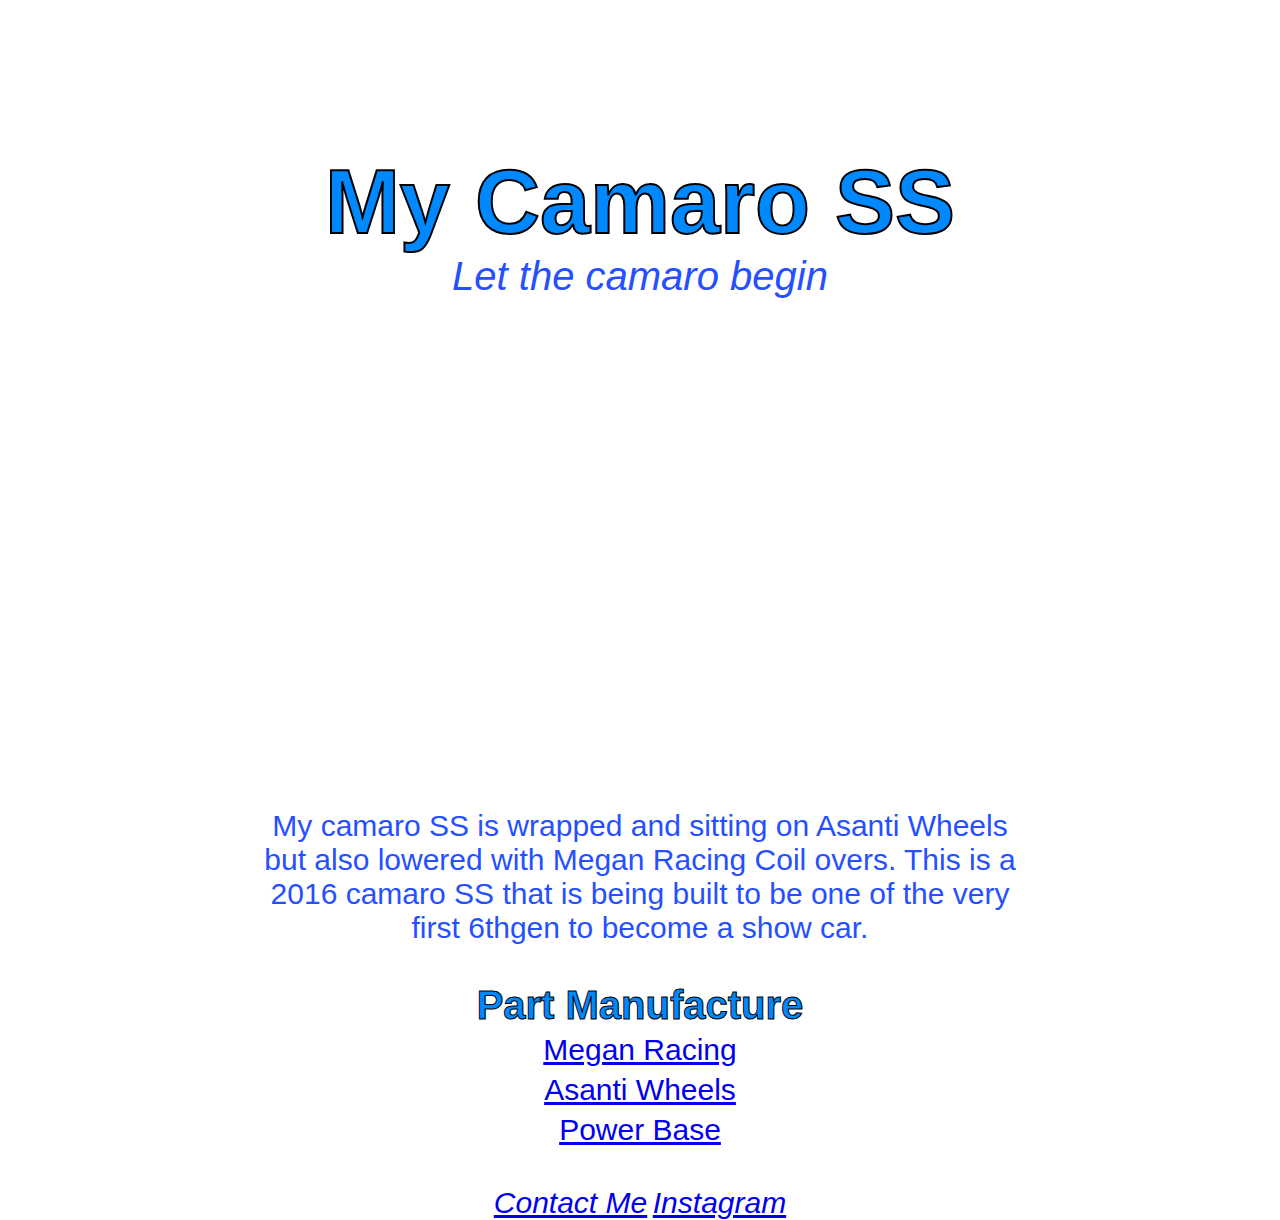
==== unit_3/index.html @ 6b7176d5 "Unit_3 Homepage" ====
<!DOCTYPE html>
<html>
	<head>
		<title>My Camaro SS</title>
		<link rel="stylesheet" type="text/css" href="CSS/main.css">
	</head>

	<body>

		<header>
			<h1>My Camaro SS</h1>
		</header>

		<p id="slogan"><i>Let the camaro begin</i></p>

		<section>
			<p>My camaro SS is wrapped and sitting on Asanti Wheels <br>
			but also lowered with Megan Racing Coil overs. This is a<br>
			2016 camaro SS that is being built to be one of the very<br>
			first 6thgen to become a show car.</p>
		</section>

		<div>
			<h2>Part Manufacture</h2>
			<nav>
				<ul>	
					<li><a href="http://www.meganracing.com/">Megan Racing</a></li>
					<li><a href="http://www.asantiwheels.com/">Asanti Wheels</a></li>
					<li><a href="http://www.powerbassusa.com/">Power Base</a></li>
				</ul>
			</nav>
		</div>

		<footer>
			<address>
					<a href="mailto: jamesfowler1000@gmail.com">Contact Me</a>
					<a href="https://www.instagram.com/camaro__2ss/?hl=en">Instagram</a>
			</address>
		</footer>

	</body>
</html>
---- unit_3/CSS/main.css ----
body{
	text-align: center;
	font-family: arial;
	font-size: 20px;
	background-image: url(../images/firstpicture.jpg);
	background-image: url(../images/firstpicture.jpg);
	background-size: cover;
	background-repeat: no-repeat;
	background-position: center;
	background-size: 1920px, 1080px;
	margin-top: 4cm;
	color: #2650FF;
}

*{
	padding: 0;
	margin: 0;
}

header{
	font-size: 45px;
	-webkit-text-stroke: 2px black;
	color: #0089FF;
}

section{
	font-size: 30px;
	margin-top: 13.5cm;
}

footer{
	margin-top: 1cm;
}

div{
	margin-top: 1cm;
	font-size: 35px;  
}

ul{
	text-decoration: none;
}

a{
	font-size: 30px;
}

h2{
	font-size: 40px;
	-webkit-text-stroke: 1px black;
	color: #0089FF;
}

#slogan{
	font-size: 40px;
}

p.double{
	border-style: double;
}
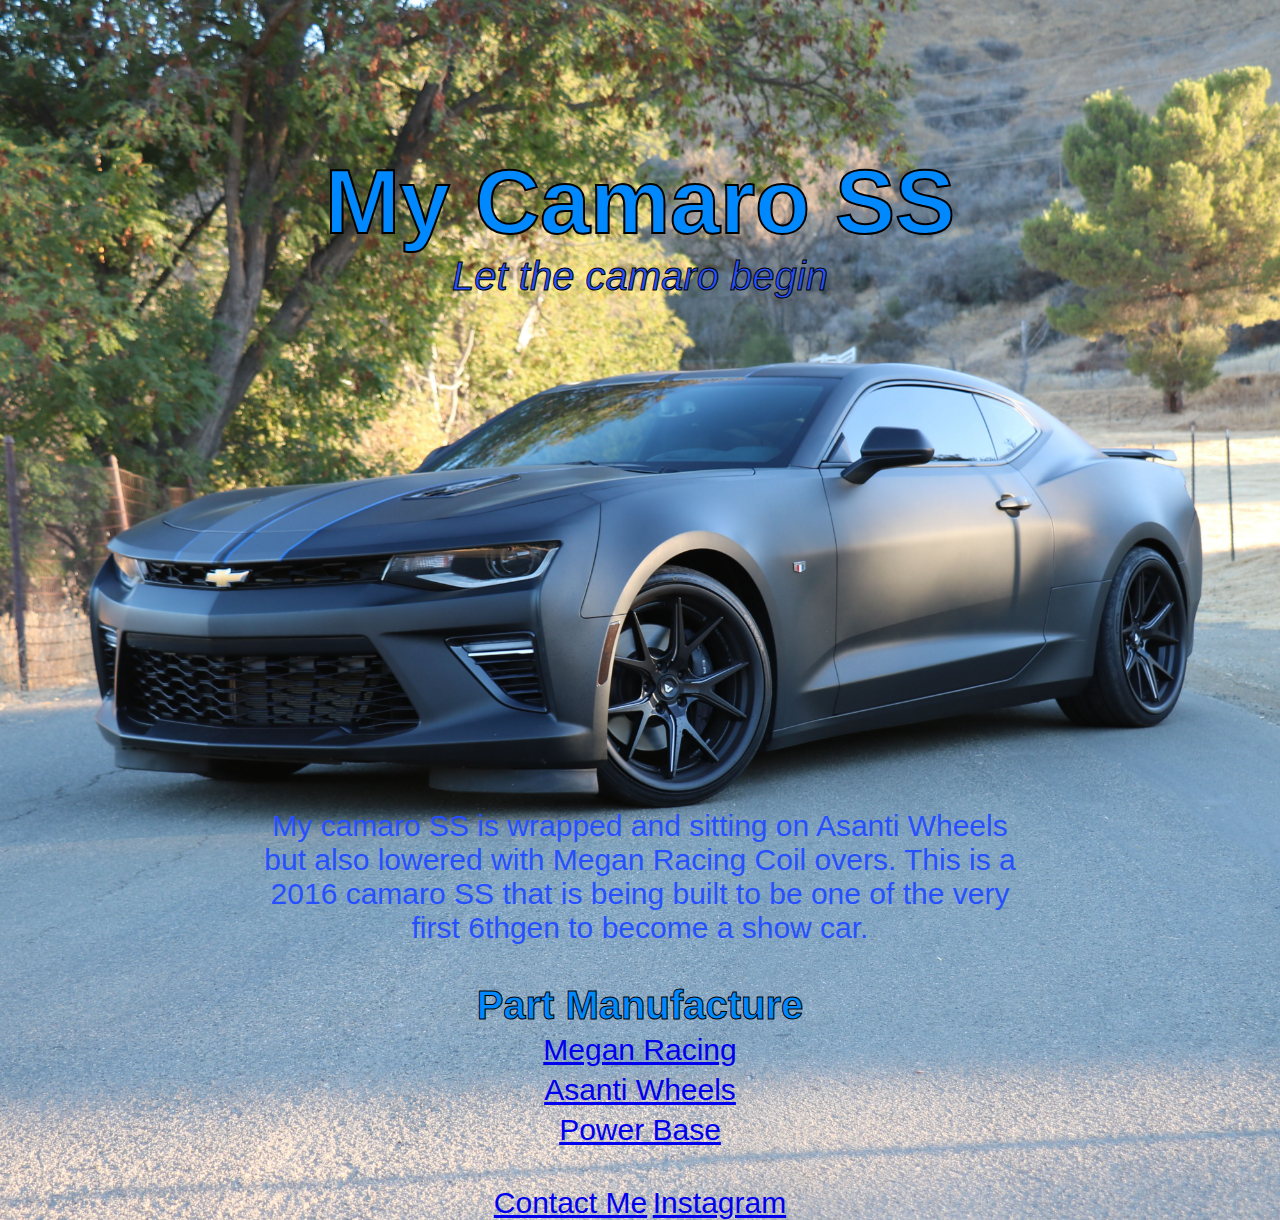
==== commit 7162d92d: "i=I" ====
--- a/unit_3/index.html
+++ b/unit_3/index.html
@@ -2,7 +2,7 @@
 <html>
 	<head>
 		<title>My Camaro SS</title>
-		<link rel="stylesheet" type="text/css" href="CSS/main.css">
+		<link rel="stylesheet" type="text/css" href="CSS/style.css">
 	</head>
 
 	<body>
@@ -32,10 +32,8 @@
 		</div>
 
 		<footer>
-			<address>
-					<a href="mailto: jamesfowler1000@gmail.com">Contact Me</a>
-					<a href="https://www.instagram.com/camaro__2ss/?hl=en">Instagram</a>
-			</address>
+				<a href="mailto: jamesfowler1000@gmail.com">Contact Me</a>
+				<a href="https://www.instagram.com/camaro__2ss/?hl=en">Instagram</a>
 		</footer>
 
 	</body>
--- a/unit_3/CSS/style.css
+++ b/unit_3/CSS/style.css
@@ -0,0 +1,61 @@
+body{
+	text-align: center;
+	font-family: arial;
+	font-size: 20px;
+	background-image: url(../Images/firstpicture.jpg);
+	background-size: cover;
+	background-repeat: no-repeat;
+	background-position: center;
+	background-size: 1920px, 1080px;
+	margin-top: 4cm;
+	color: #2650FF;
+}
+
+*{
+	padding: 0;
+	margin: 0;
+}
+
+header{
+	font-size: 45px;
+	-webkit-text-stroke: 2px black;
+	color: #0089FF;
+}
+
+section{
+	font-size: 30px;
+	margin-top: 13.5cm;
+}
+
+footer{
+	margin-top: 1cm;
+	font-size: 20px;
+}
+
+div{
+	margin-top: 1cm;
+	font-size: 35px;  
+}
+
+ul{
+	text-decoration: none;
+}
+
+a{
+	font-size: 30px;
+}
+
+h2{
+	font-size: 40px;
+	-webkit-text-stroke: 1px black;
+	color: #0089FF;
+}
+
+#slogan{
+	font-size: 40px;
+	-webkit-text-stroke: 1px black;
+}
+
+p.double{
+	border-style: double;
+}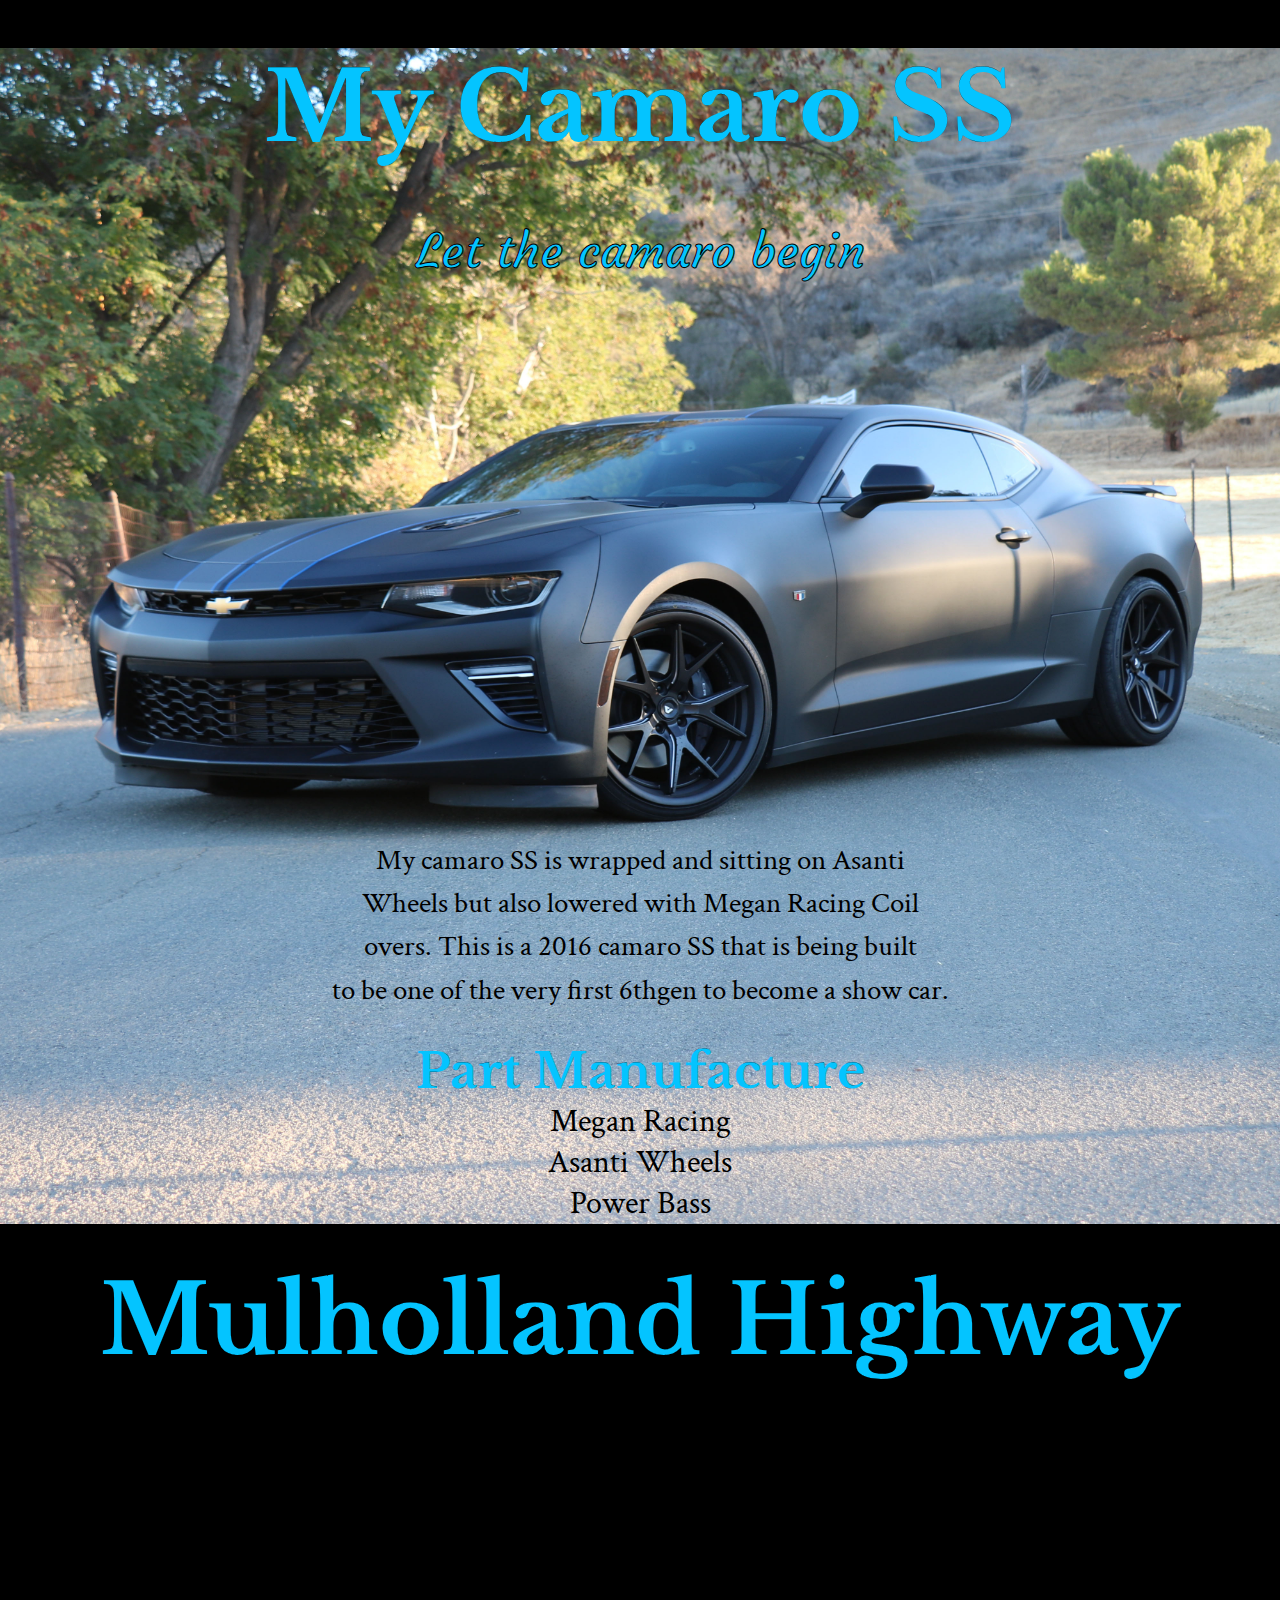
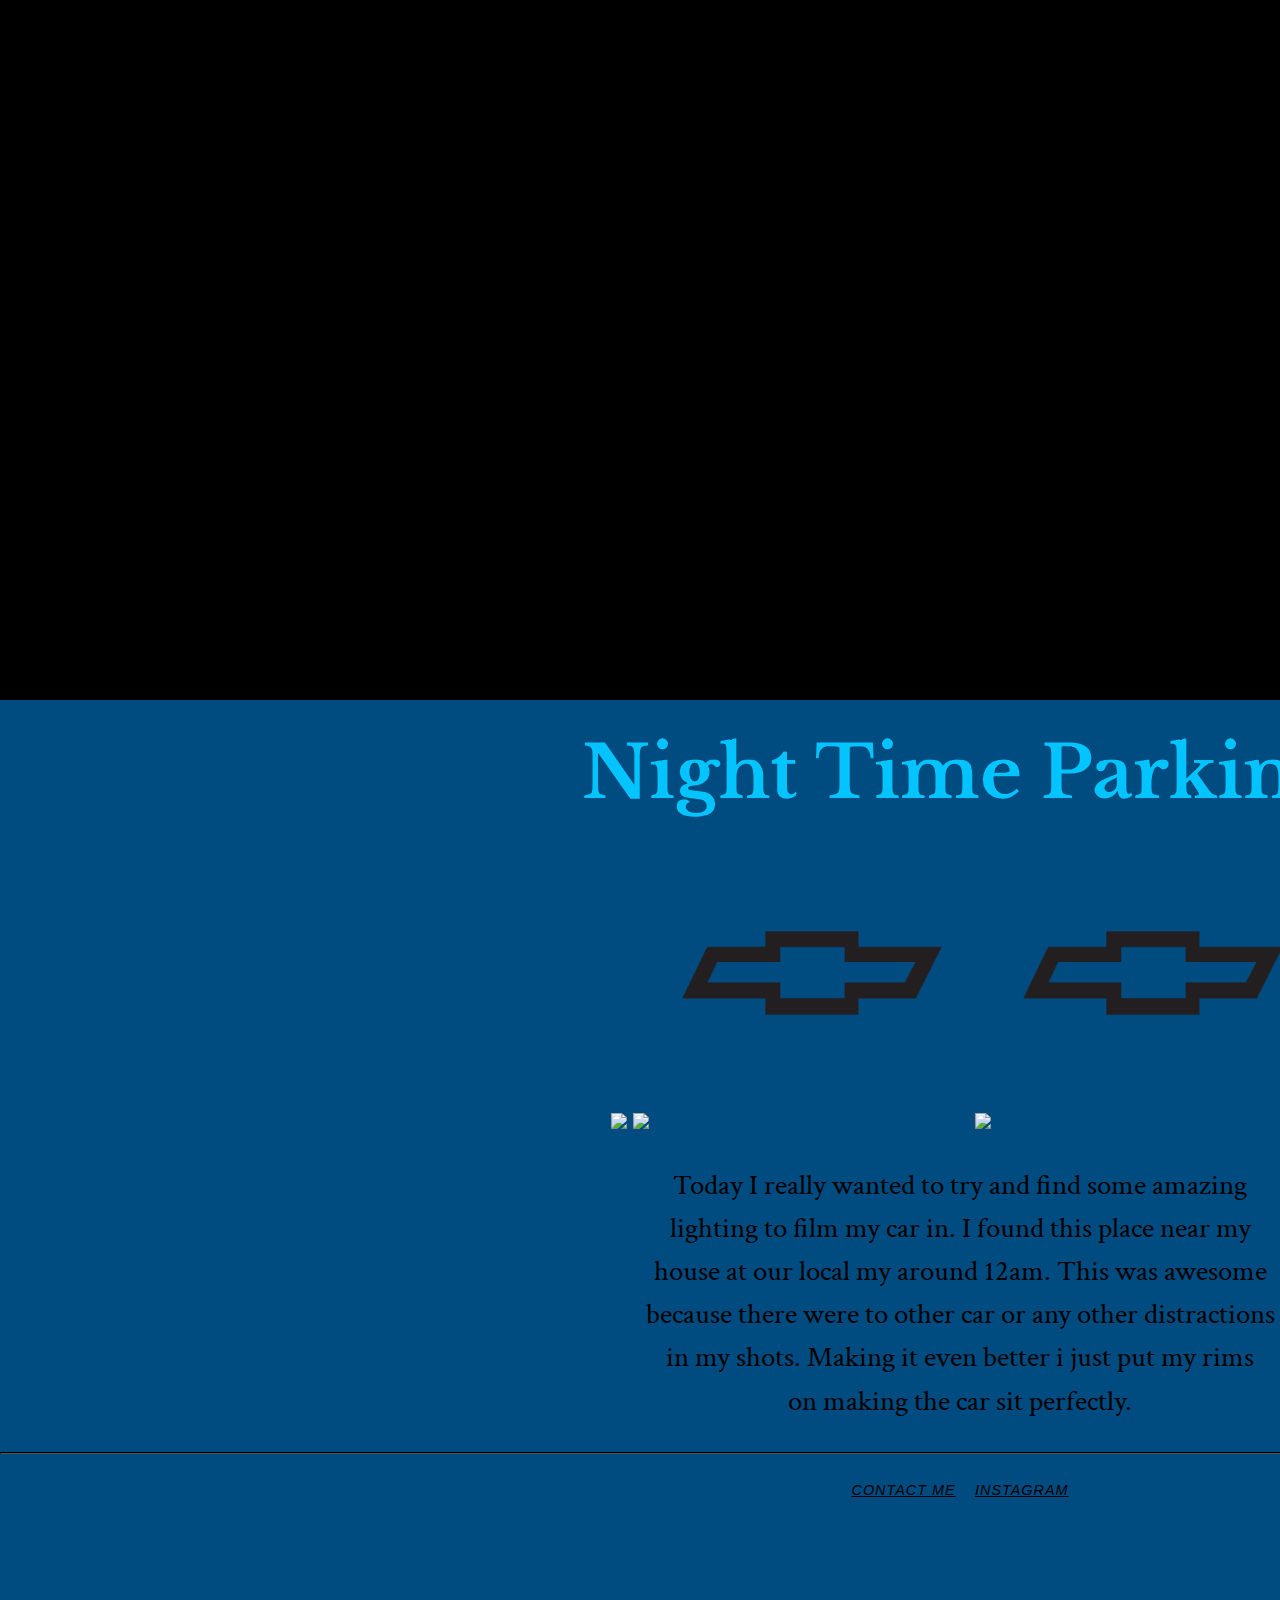
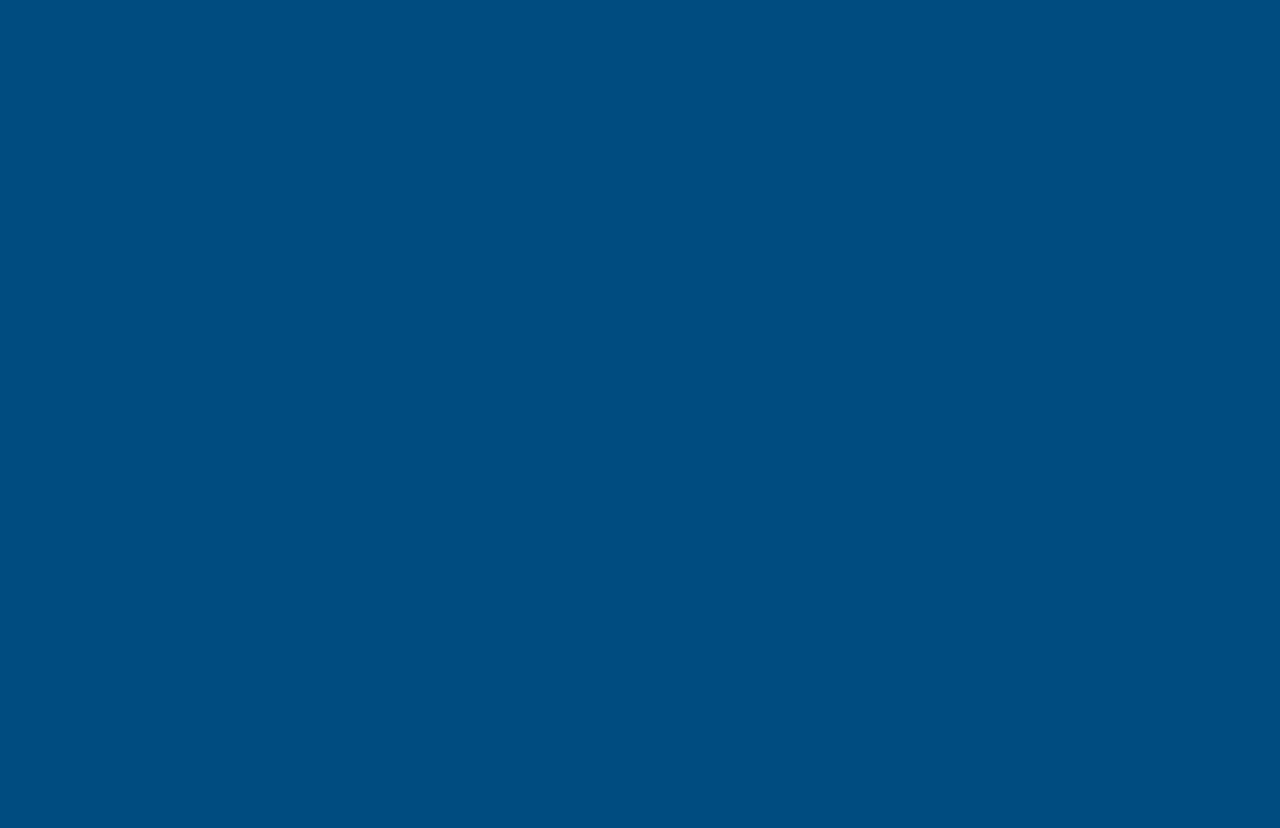
==== commit 4cc55385: "Unit_4-prodject" ====
--- a/unit_3/index.html
+++ b/unit_3/index.html
@@ -6,35 +6,61 @@
 	</head>
 
 	<body>
+		<main>
+			<header>
+				<h1>My Camaro SS</h1>
+			</header>
 
-		<header>
-			<h1>My Camaro SS</h1>
-		</header>
+			<p id="slogan">Let the camaro begin</p>
 
-		<p id="slogan"><i>Let the camaro begin</i></p>
+			<section id="firstparagraph">
+				<p>My camaro SS is wrapped and sitting on Asanti<br>
+				Wheels but also lowered with Megan Racing Coil <br>	 
+				overs. This is a 2016 camaro SS that is being built <br>	 
+				to be one of the very first 6thgen to become a show car.</p>
+			</section>
 
-		<section>
-			<p>My camaro SS is wrapped and sitting on Asanti Wheels <br>
-			but also lowered with Megan Racing Coil overs. This is a<br>
-			2016 camaro SS that is being built to be one of the very<br>
-			first 6thgen to become a show car.</p>
-		</section>
+			<h2>Part Manufacture</h2>
 
-		<div>
-			<h2>Part Manufacture</h2>
-			<nav>
-				<ul>	
-					<li><a href="http://www.meganracing.com/">Megan Racing</a></li>
-					<li><a href="http://www.asantiwheels.com/">Asanti Wheels</a></li>
-					<li><a href="http://www.powerbassusa.com/">Power Base</a></li>
-				</ul>
-			</nav>
-		</div>
+			<ul>	
+				<li>Megan Racing</li>
+				<li>Asanti Wheels</li>	
+				<li>Power Bass</li>	
+			</ul>
+		</main>
 
-		<footer>
-				<a href="mailto: jamesfowler1000@gmail.com">Contact Me</a>
-				<a href="https://www.instagram.com/camaro__2ss/?hl=en">Instagram</a>
-		</footer>
+			<section id="secondparagraph">
+				<br>
+				<h3>Mulholland Highway</h3>
 
+				<p>Today was fun I got up early to take some awesome shots <br>
+				of my car. I found this awesome bride far off the normal road <br>
+				and got this amazing shoot.</p>
+				<br>
+			</section>
+
+				<div class="Camaro">
+					<br>
+					<h4>Night Time Parking</h4>
+
+					<img src="Images/Nightparking3.png"/>
+					<img src="Images/Nightparking2.png"/>
+					<img id="chevyemblem1" src="Images/chevyemblem.jpg"/>
+					<img id="Nightparking" src="Images/Nightparking.png"/>
+					<img id="chevyemblem2" src="Images/chevyemblem.jpg"/>
+
+					<p>Today I really wanted to try and find some amazing <br>
+					lighting to film my car in. I found this place near my<br>
+					house at our local my around 12am. This was awesome <br>
+					because there were to other car or any other distractions <br>
+					in my shots. Making it even better i just put my rims <br>
+					on making the car sit perfectly.</p>
+					<hr>
+					<footer>
+					<a href="mailto:jamesfowler1000@gmail.com"><i>Contact Me</i></a>
+					<a href="https://www.instagram.com/camaro__2ss/?hl=en"><i>Instagram</i></a>
+					</footer>
+					<br>
+				</div>
 	</body>
-</html>+</html>  --- a/unit_3/CSS/style.css
+++ b/unit_3/CSS/style.css
@@ -1,61 +1,137 @@
-body{
-	text-align: center;
-	font-family: arial;
-	font-size: 20px;
-	background-image: url(../Images/firstpicture.jpg);
-	background-size: cover;
-	background-repeat: no-repeat;
-	background-position: center;
-	background-size: 1920px, 1080px;
-	margin-top: 4cm;
-	color: #2650FF;
-}
+@import 'https://fonts.googleapis.com/css?family=Libre+Baskerville';
+@import 'https://fonts.googleapis.com/css?family=Crimson+Text:600';
+@import 'https://fonts.googleapis.com/css?family=Courgette';
 
 *{
 	padding: 0;
 	margin: 0;
 }
 
-header{
-	font-size: 45px;
-	-webkit-text-stroke: 2px black;
-	color: #0089FF;
+body{
+	font-family: arial, serif;
+	font-size: 16px; /*1em=16px*/
+	text-align: center;
+	background-color: #000;
+	color: #000;
 }
 
-section{
-	font-size: 30px;
-	margin-top: 13.5cm;
+main{
+	background-image: url(../Images/firstpicture.jpg);
+	background-size: 120em 75em;
+	background-repeat: no-repeat;
+	background-position: center;
+}
+
+header{
+	-webkit-text-stroke: .1px black;
+	font-family: 'Libre Baskerville', serif;
+	font-size: 3em;
+	margin-top: 1em;
+	color: #04C4FF;
 }
 
 footer{
-	margin-top: 1cm;
-	font-size: 20px;
+	margin: 2em auto;
+	font-size: .6em;
+	letter-spacing: 1px;
+	text-transform: uppercase;
 }
 
 div{
-	margin-top: 1cm;
-	font-size: 35px;  
+	font-size: 1.5em;
+	background-color: #004B7F;
+	height:72em;
+	width:80em;
+	margin: auto;
+}
+
+h1, 
+h2, 
+h3, 
+h4{
+	-webkit-text-stroke: .1px black;
+	font-family: 'Libre Baskerville', serif;
+	font-size: 2em;
+	color: #04C4FF;
+}
+
+h2{
+	font-size: 3em;
+}
+
+h3{
+	font-size: 3em;
+	margin-bottom: 7em;
+}
+
+h4{
+	font-size: 3em;
+}
+
+p{
+	margin: 1em auto; 
+	font-family: 'Crimson Text', serif;
+	font-size: 1.2em;
+	line-height: 1.5em;
+}
+
+a{
+	margin: 0 .5em;
+	color: #000;
+}
+
+hr{
+	border-color: black;
+}
+
+img{
+    width: 39.8em;
+    height: auto;
 }
 
 ul{
-	text-decoration: none;
+	font-family: 'Crimson Text', serif;
+	font-size: 2em;
 }
 
-a{
-	font-size: 30px;
+.camaro{
+	background-color: black;
+	color: #FFF
 }
 
-h2{
-	font-size: 40px;
-	-webkit-text-stroke: 1px black;
-	color: #0089FF;
+#firstparagraph{
+	margin-top: 23em;
+	font-size: 1.5em;
+}
+
+#secondparagraph{
+	font-size: 2em;
+	background-image: url(../Images/MH-bridge.png);
+	background-size: 1920px 1150px;
+	background-repeat: no-repeat;
+	background-position: center;
 }
 
 #slogan{
-	font-size: 40px;
 	-webkit-text-stroke: 1px black;
+	font-family: 'Courgette', cursive;
+	font-size: 3em;
+	font-weight: 500;
+	color: #04C4FF;
 }
 
-p.double{
-	border-style: double;
+#chevyemblem1{
+	width: 13em;
+	height: auto; 
+}
+
+#chevyemblem2{
+	width: 13em;
+	height: auto;
+}
+
+#Nightparking{
+	background-position: center;
+	width: 50em;
+	height: auto;
 }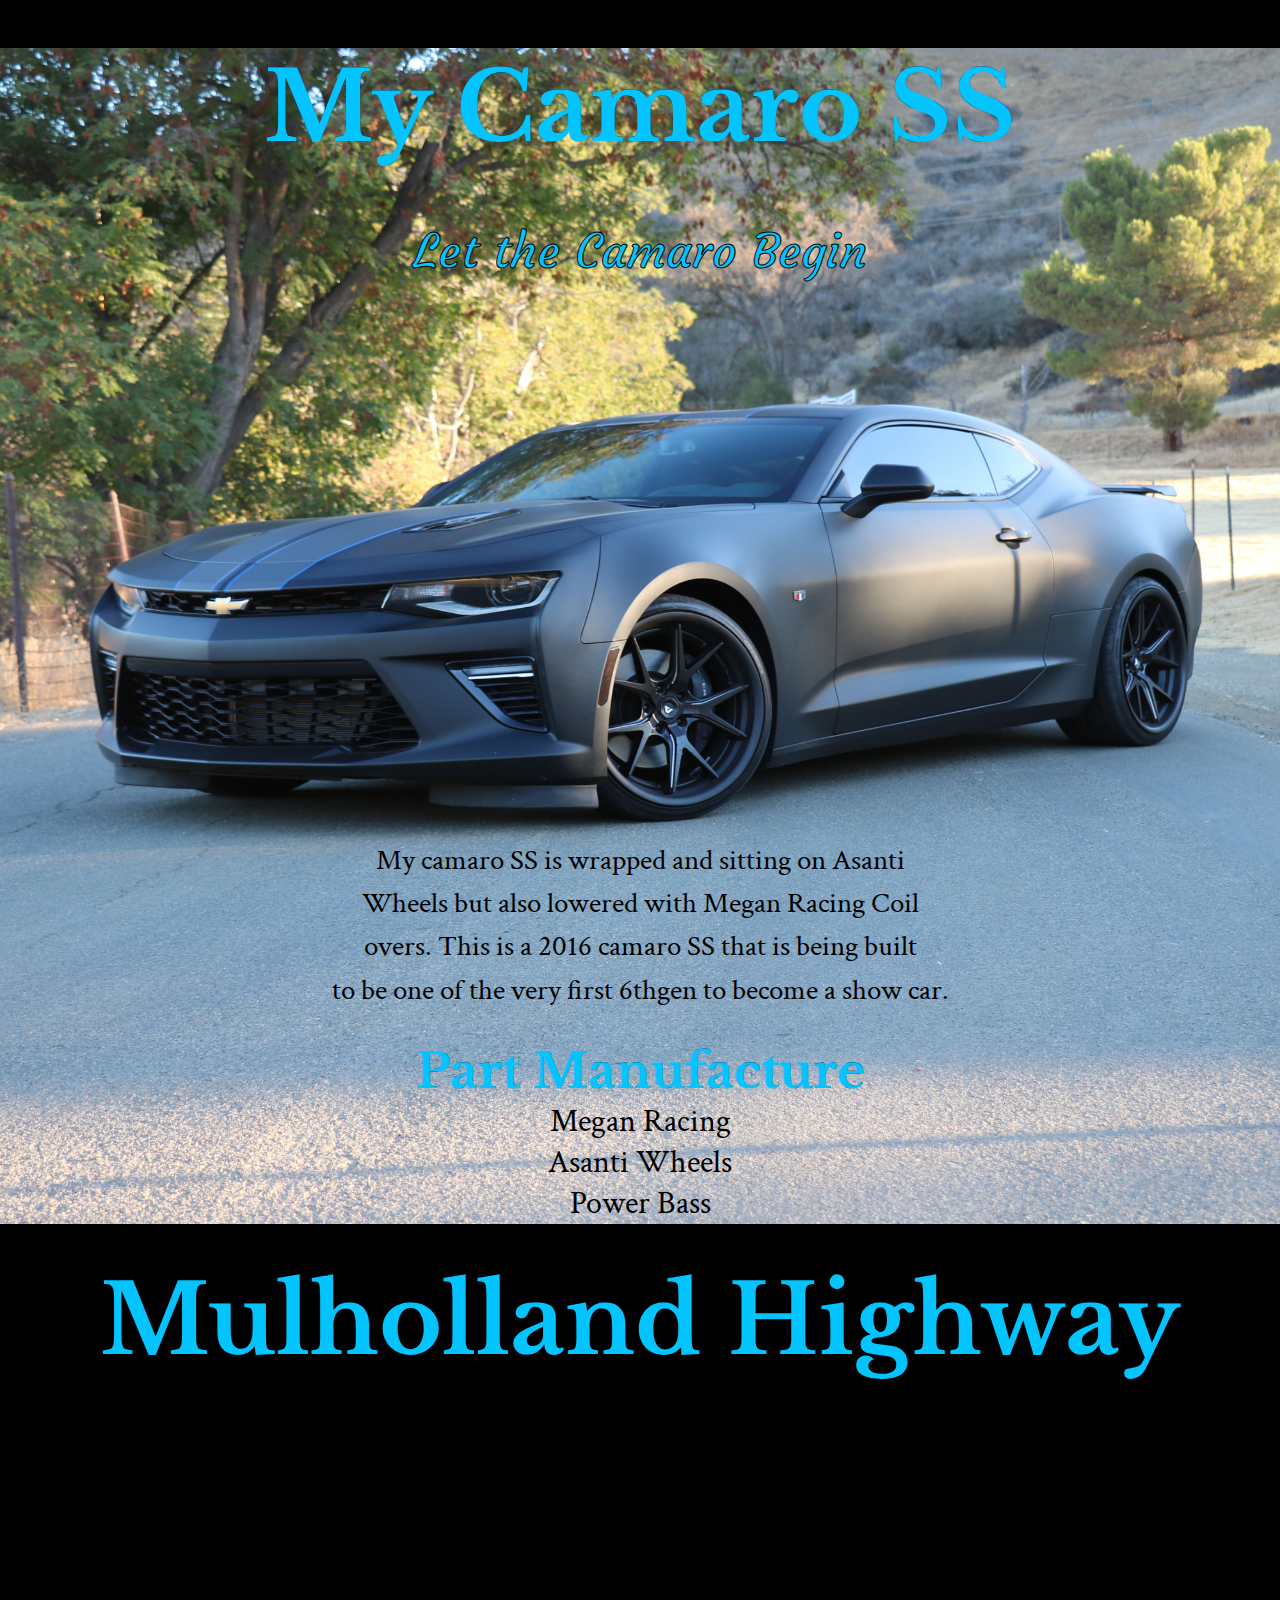
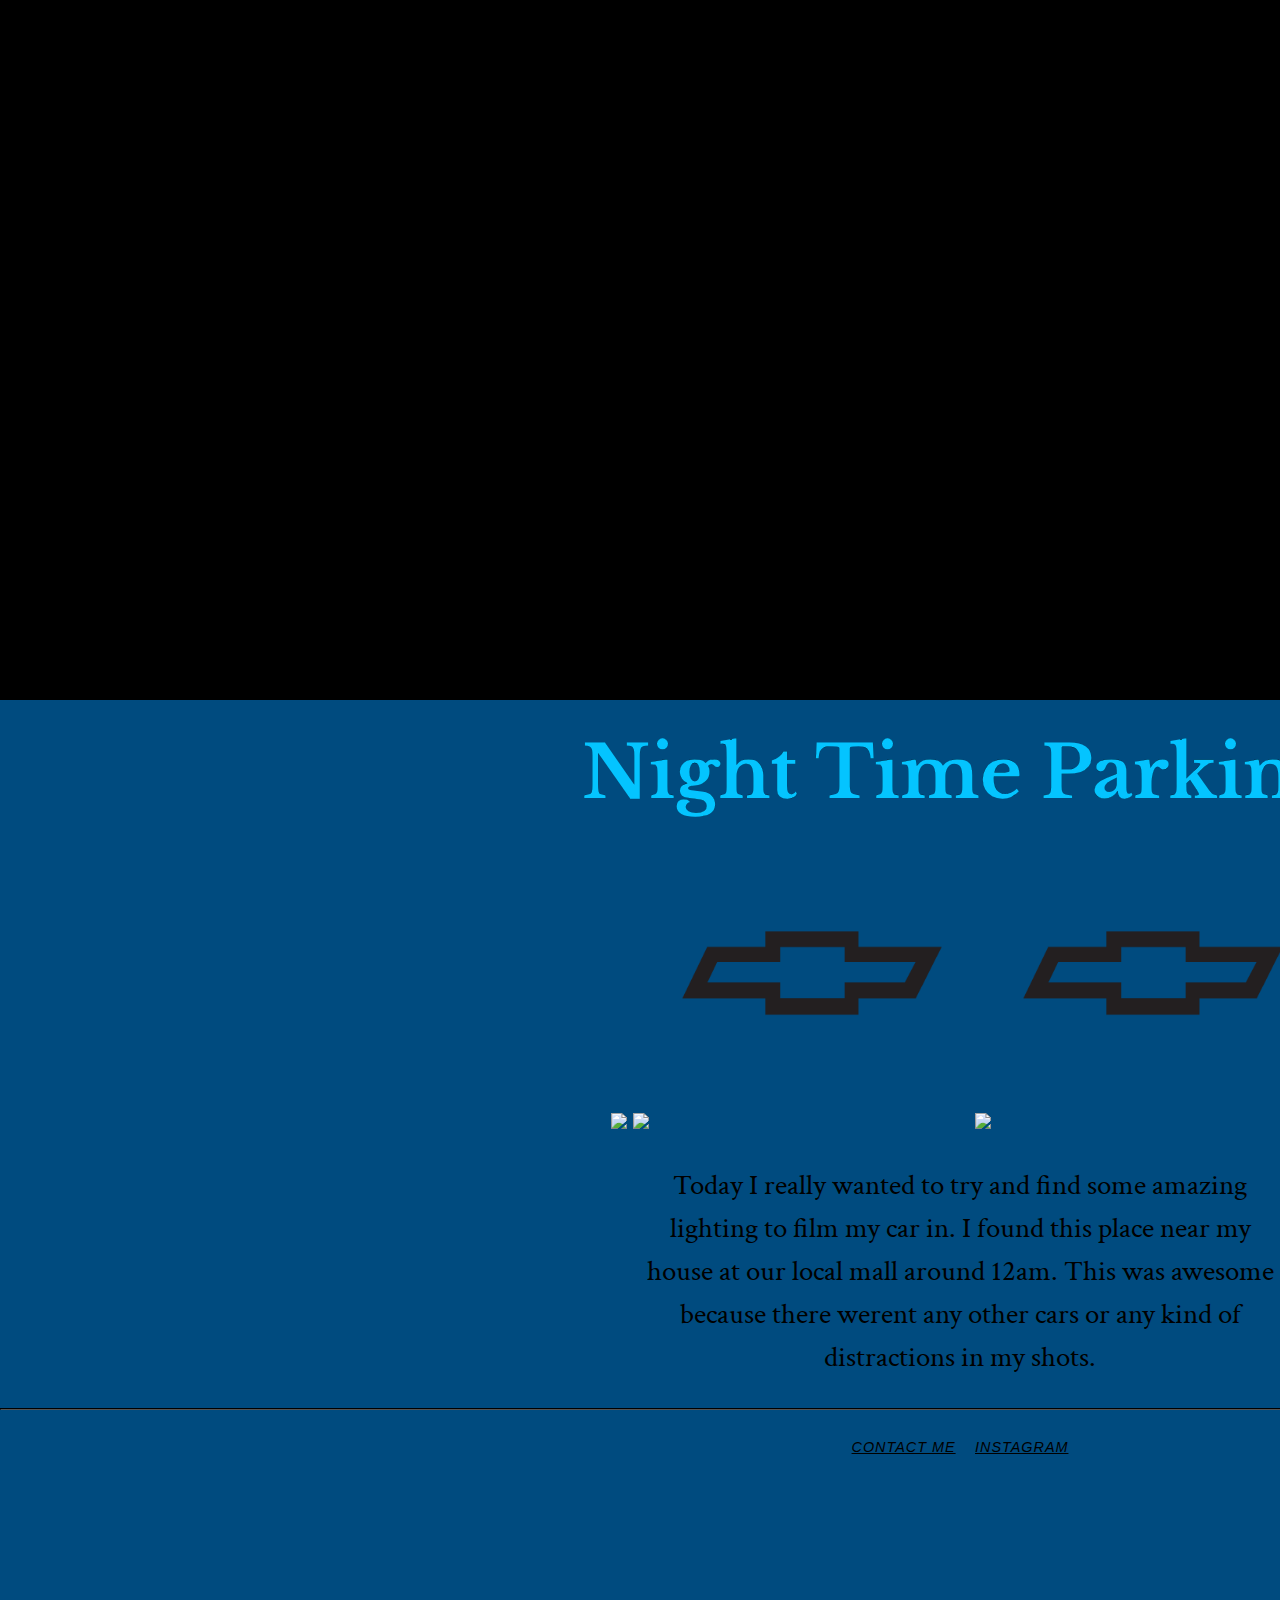
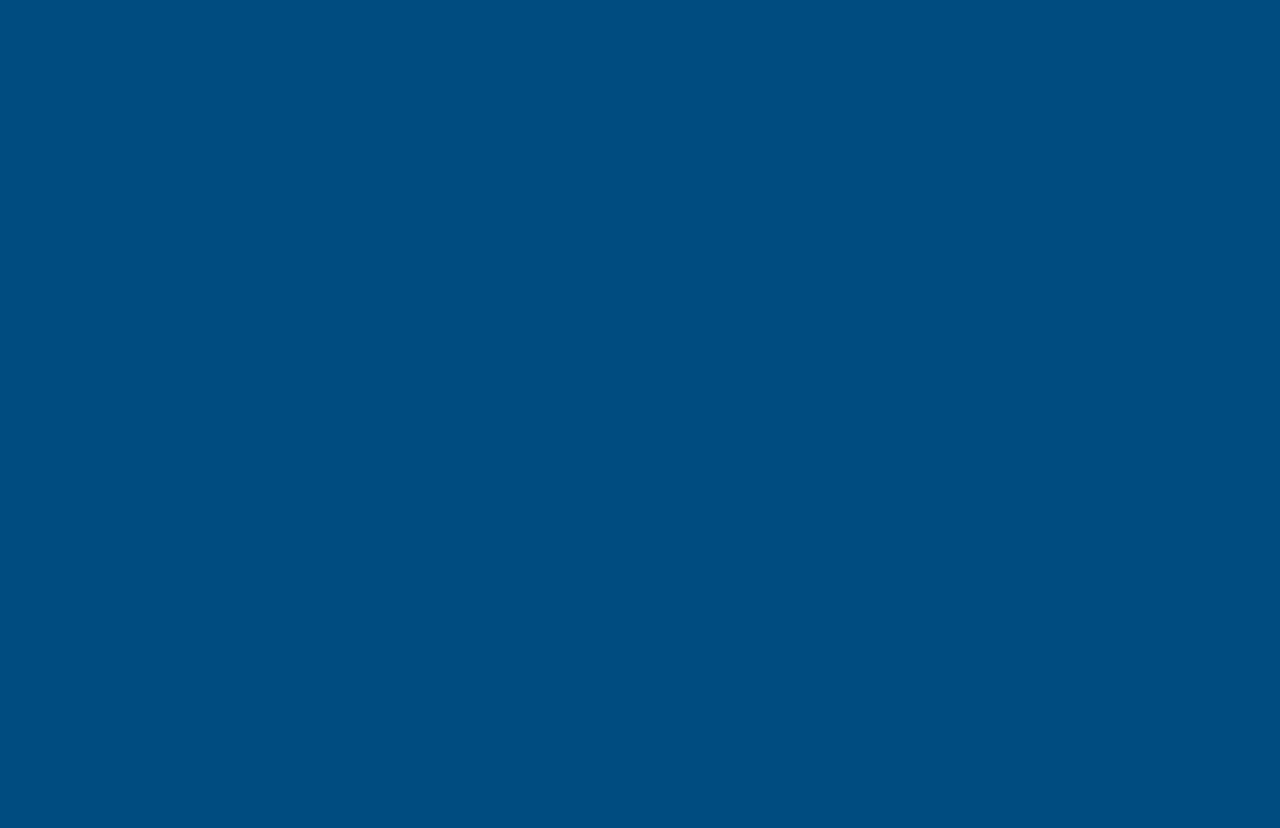
==== commit ff0b16c7: "Unit_4-Prodject-Final" ====
--- a/unit_3/index.html
+++ b/unit_3/index.html
@@ -11,7 +11,7 @@
 				<h1>My Camaro SS</h1>
 			</header>
 
-			<p id="slogan">Let the camaro begin</p>
+			<p id="slogan">Let the Camaro Begin</p>
 
 			<section id="firstparagraph">
 				<p>My camaro SS is wrapped and sitting on Asanti<br>
@@ -34,8 +34,8 @@
 				<h3>Mulholland Highway</h3>
 
 				<p>Today was fun I got up early to take some awesome shots <br>
-				of my car. I found this awesome bride far off the normal road <br>
-				and got this amazing shoot.</p>
+				of my car. I found this awesome litte bridge just off of Mulholland Drive<br>
+				and got this pretty cool shot.</p>
 				<br>
 			</section>
 
@@ -51,10 +51,9 @@
 
 					<p>Today I really wanted to try and find some amazing <br>
 					lighting to film my car in. I found this place near my<br>
-					house at our local my around 12am. This was awesome <br>
-					because there were to other car or any other distractions <br>
-					in my shots. Making it even better i just put my rims <br>
-					on making the car sit perfectly.</p>
+					house at our local mall around 12am. This was awesome <br>
+					because there werent any other cars or any kind of <br>
+					distractions in my shots.</p>
 					<hr>
 					<footer>
 					<a href="mailto:jamesfowler1000@gmail.com"><i>Contact Me</i></a>
